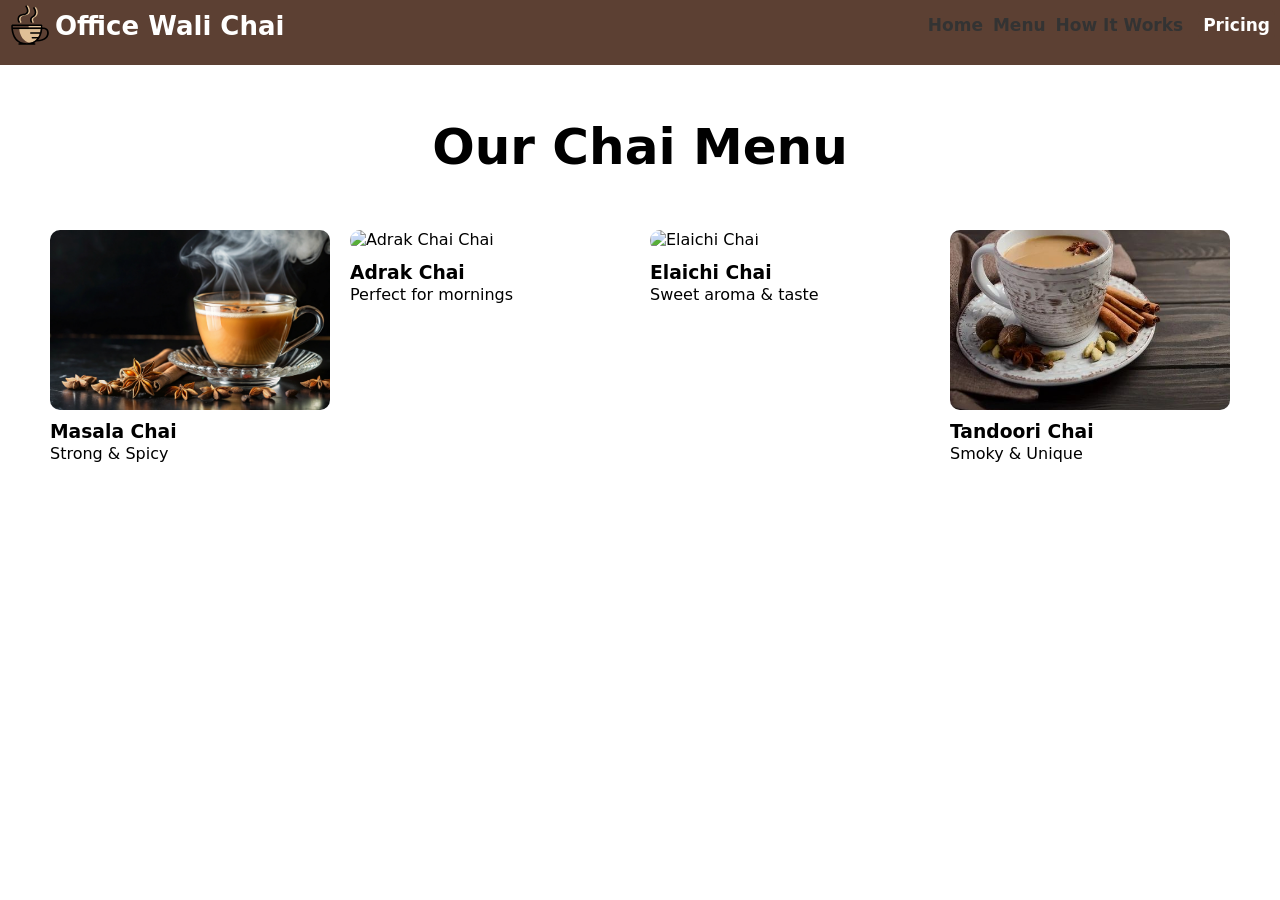
==== menu.html @ b292b32b "Add files via upload" ====
<!DOCTYPE html>
<html lang="en">
<head>
  <meta charset="UTF-8">
  <meta name="viewport" content="width=device-width, initial-scale=1.0">
  <title>Menu | Office Wali Chai</title>
  <link rel="stylesheet" href="style.css">
</head>
<body>

  <header class="hd">
    <div class="row">
      <div class="col-3">
        <div class="logo">
          <img src="image/coffe-svgrepo-com.svg" alt="coffe">
          <h1>Office Wali Chai</h1>
        </div>
      </div>
      <div class="col-9">
        <nav>
          <ul class="flex align-right">
            <li><a href="index.html">Home</a></li>
            <li><a href="menu.html">Menu</a></li>
            <li><a href="how.html">How It Works</a></li>
            <li><a href="pricing.html" class="nav-btn">Pricing</a></li>
          </ul>
        </nav>
      </div>
    </div>
  </header>

<div class="wrap-88">
    <div class="container">
        <h2 class="center" style="margin: 50px 0; text-align: center; font-size: 50px;">Our Chai Menu</h2>
        <div class="row menu-section">
            <div class="col-3 menu-item">
                <img src="image/masa-chai.jpg" alt="Masala Chai "
                    style="width:100%; height:180px; object-fit:cover; border-radius:10px; margin-bottom: 10px;">
                <h3>Masala Chai</h3>
                <p>Strong & Spicy</p>
            </div>

            <div class="col-3 menu-item">
                <img src="image/ginger-chai.jpg" alt="Adrak Chai Chai"
                    style="width:100%; height:180px; object-fit:cover ;  border-radius:10px; top: -80; margin-bottom: 10px; ">
                <h3>Adrak Chai</h3>
                <p>Perfect for mornings</p>
            </div>

            <div class="col-3 menu-item">
                <img src="image/elachi-chai.jpg" alt="Elaichi Chai"
                    style="width:100%; height:180px; object-fit:cover; border-radius:10px; top: -80; margin-bottom: 10px;">
                <h3>Elaichi Chai</h3>
                <p>Sweet aroma & taste</p>
            </div>

            <div class="col-3 menu-item">
                <img src="image/tandoori-chai.jpg" alt="Tandoori Chai"
                    style="width:100%; height:180px; object-fit:cover; border-radius:10px; top: -80; margin-bottom: 10px;">
                <h3>Tandoori Chai</h3>
                <p>Smoky & Unique</p>
            </div>

        </div>
    </div>
</div>

</body>
</html>
---- style.css ----
*,::before,::after {margin: 0;box-sizing: border-box;}


   ul {list-style: none; padding: 0;}
   button {cursor: pointer;}
   label {display: inline-block;}
   img { vertical-align: bottom;}
   a{text-decoration: none; display: inline-block;}

   html {font-size:10px;
    --ff:"poppins", system-ui, sans-serif ;}
    :root{
        --primary-brown:#5c4033;
        --light-brown:#f5e9da;
    --accent-yellow: #e0c097;
     --text-dark: #333333;
    --text-light:#ffffff;}
    body {font: 16px/1.3  "poppins", system-ui, sans-serif;  background-color: var(--text-light);}

   .container {max-width: 1200px; margin: auto; padding: 0 1rem;}

   .hd {background: var(--primary-brown); position: sticky; top: 0;}


   .row{ display: grid; grid-template-columns: repeat(12,1fr); gap:2rem;}
   .col-1 {grid-column: span 1;}
   .col-2 {grid-column: span 2;}
   .col-3 {grid-column: span 3;}
   .col-4 {grid-column: span 4;}
   .col-5 { grid-column: span 5;}
   .col-6 {grid-column: span 6;}
   .col-7 {grid-column: span 7;}
   .col-8 {grid-column: span 8;} 
   .col-9 {grid-column: span 9;}
   .col-10 {grid-column: span 10;}
   .col-11 {grid-column: span 11;}
   .col-12 {grid-column: span 12;}

   .flex{display: flex;}
   .justify-space-between{justify-content: space-between;}
   .C{ justify-content: center;}
   .align-right{justify-content: right;}
  
   .text-center{ text-align: center;}
      .asif{color: #f5e9da;}

   .wrap1{
    background-color: var(--primary-brown);
    margin-top: 0 !important;
    padding: 0 !important;
    margin: 0;
   }
  header{
    padding: 10px 5px 10px 5px;
     position: sticky;
     top: 0px;
     background-color: var(--text-light);
  }
   
  .logo { display: flex;}
  .logo img{ width: 50px; height: 55px; margin-top:-10px;}

   h1{
    color: #fff; font-size: 26px;
   }
   h1 img { margin-right: -15px;}

   nav ul li a {
     font: 700 17px var(--ff);
    color: #333333;   padding: 5px 5px 5px 5px;
    background-color: transparent; border-radius: 5px;
   }
   .nav-btn{
    background-color:var(--primary-brown);
    color: #ffffff;
    margin-left: 10px;
   }
  
  .hero-container{  margin-bottom: 80px; padding-bottom: 30px;}
    
   .pg1-t h2{
    font:700 85px/90px var(--ff);
   }
   .pg1-t p {
    font: 500 30px/40px var(--ff);
    margin: 20px 0px 20px 0px;
   }
   .pg1-t .p1-b1{ 
    background-color: var(--primary-brown); color: #ffffff;
    padding: 10px 15px 10px 15px; border-radius: 5px; font-weight: 600;
}
  .pg1-t .p1-b2{
    background-color: var(--accent-yellow); color:var(--text-dark);
    padding: 10px 15px 10px 15px; border-radius: 5px; font-weight: 650;
}


  
   .pg1-img{
    margin-top: 50px;
   }
 .pg1-img img{
    border-radius: 50px;
    width: 550px; height: 400px;
    margin: -15px 10px 0px 10px;
 }
     .img2{ width: 600px;height: 600px;border-radius: 5px; 
    }

 .pg2-t h2{
  font: 600 80px var(--ff);
 }
.pg2-t .know{font: 600 40px var(--ff); margin: 10px;}
.pg2-t h3{ 
   font: 600 50px var(--ff);
}
.pg2-t .story{
  font: 400 20px/30px var(--ff);
}



 /* wrap-3 start  */

.chai-pricing-section {
  background: #fff8f2;
  padding: 60px 0;
  font-family: 'Poppins', sans-serif;
  text-align: center;
}

.pricing-header h1 {
  font-size: 2.5rem;
  color: #c65a00;
  margin-bottom: 10px;
}

.pricing-header p {
  color: #555;
  font-size: 1.1rem;
  margin-bottom: 50px;
}

.pricing-row {
  display: flex;
  justify-content: center;
  flex-wrap: wrap;
  gap: 30px;
}

.pricing-card {
  background: #fff;
  width: 300px;
  border-radius: 16px;
  box-shadow: 0px 5px 15px rgba(0,0,0,0.1);
  transition: 0.3s ease;
}

.pricing-card:hover {
  transform: translateY(-8px);
  box-shadow: 0px 6px 25px rgba(198,90,0,0.3);
}


.card-header {
  background: #fbe4cc;
  padding: 15px;
  border-radius: 16px 16px 0 0;
}

.card-header h3 {
  color: #c65a00;
  font-size: 1.4rem;
  margin: 0;
}


.card-body {
  padding: 25px 20px;
}

.card-body h2 {
  font-size: 2rem;
  color: #000;
  margin-bottom: 15px;
}

.card-body span {
  font-size: 1rem;
  color: #777;
}

.card-body ul {
  list-style: none;
  padding: 0;
  margin: 15px 0;
}

.card-body ul li {
  margin: 8px 0;
  color: #555;
}


.btn {
  display: inline-block;
  background: #c65a00;
  color: #fff;
  text-decoration: none;
  padding: 10px 25px;
  border-radius: 25px;
  font-weight: 500;
  transition: 0.3s ease;
}

.btn:hover {
  background: #ff8b2c;
}

.active .card-header {
  background: #ffdab8;
}

.highlight-btn {
  background: #ff8b2c;
}

.highlight-btn:hover {
  background: #ffb15e;
}

@media (max-width: 900px) {
  .pricing-row {
    flex-direction: column;
    align-items: center;
  }
}

/* wrap-3 end  */

 /* wrap-4 */

.wrap-4{
  margin-bottom: 20px;
}

 .custom-card {
  height: 100%;
  padding: 40px;
  border-radius: 15px;
  box-sizing: border-box;
  margin-bottom: 20px;
}

.custom-card p{
  margin: 20px 0;
}

.dark-card {
  background-color:#5c4033 ;
  color: #fff;
}

.light-card {
  background-color:#f5e9da;
  color: #5c4033;
  Border: #c65a00;
}

.dark-btn {
  background-color: #e0c097;
  color: #5c4033;
}

.dark-btn:hover {
 background-color: #ffb15e;
}

.light-btn {
  background-color: #5c4033;
  color: #ffffff;
}

.light-btn:hover {
   background-color: #c65a00;
}

/* Responsive: Column stacking on small screens */
@media (max-width: 768px) {
  .col-6 {
    grid-column: span 12;
  }
}

/* wrap-5 */
.team-section {
  display: grid;
  grid-template-columns: repeat(12, 1fr);
  gap: 20px;
  margin: 50px 0;
}

.col-4 {
  grid-column: span 4;
}

.team-card {
  background-color: #f5e9da; /* Light brown */
  padding: 25px;
  text-align: center;
  border-radius: 15px;
  box-shadow: 0 5px 15px rgba(0,0,0,0.1);
  display: flex;
  flex-direction: column;
  align-items: center;
  transition: transform 0.3s ease;
}

.team-card:hover {
  transform: translateY(-8px);
  box-shadow: 0 8px 20px rgba(92,64,51,0.3);
}

.team-img {
  width: 140px;
  height: 140px;
  object-fit: cover; /* ensure image fits */
  border-radius: 50%;
  margin-bottom: 15px;
}

.team-card h2 {
  font-size: 1.6rem;
  color: #5c4033;
  margin-bottom: 10px;
}

.team-card p {
  font-size: 1rem;
  color: #333;
  margin-bottom: 15px;
}

.team-btn {
  background-color: #5c4033;
  color: #fff;
  padding: 10px 20px;
  border-radius: 8px;
  text-decoration: none;
  font-weight: 500;
  transition: 0.3s ease;
}

.team-btn:hover {
  background-color: #c65a00;
}

/* Responsive: stack columns on smaller screens */
@media (max-width: 900px) {
  .col-4 {
    grid-column: span 12;
  }
}

/* wrap-5 end  */







/* footer */

.site-footer {
  background-color: var(--primary-brown) ;
  color: #ddd;
  padding: 40px 0 20px;
  font-family: 'Poppins', sans-serif;
}

.footer-container {
  display: flex;
  justify-content: space-between;
  flex-wrap: wrap;
  gap: 20px;
  width: 90%;
  margin: auto;
}

.footer-container h3 {
  color: #fff;
  margin-bottom: 10px;
}

.footer-about p,
.footer-contact p,
.footer-social a {
  font-size: 14px;
  color: #fff;
}

.footer-contact a,
.footer-social a {
   color: #fff;
  text-decoration: none;
}

.footer-contact a:hover,
.footer-social a:hover {
  color: #ff9800;
  text-decoration: underline;
}

.footer-bottom {
  text-align: center;
  margin-top: 20px;
  padding-top: 10px;
  border-top: 1px solid #444;
  font-size: 13px;
   color: #fff;
}

/* Responsive */


@media (max-width: 768px) {
  .footer-container {
    flex-direction: column;
    text-align: center;
  }
}
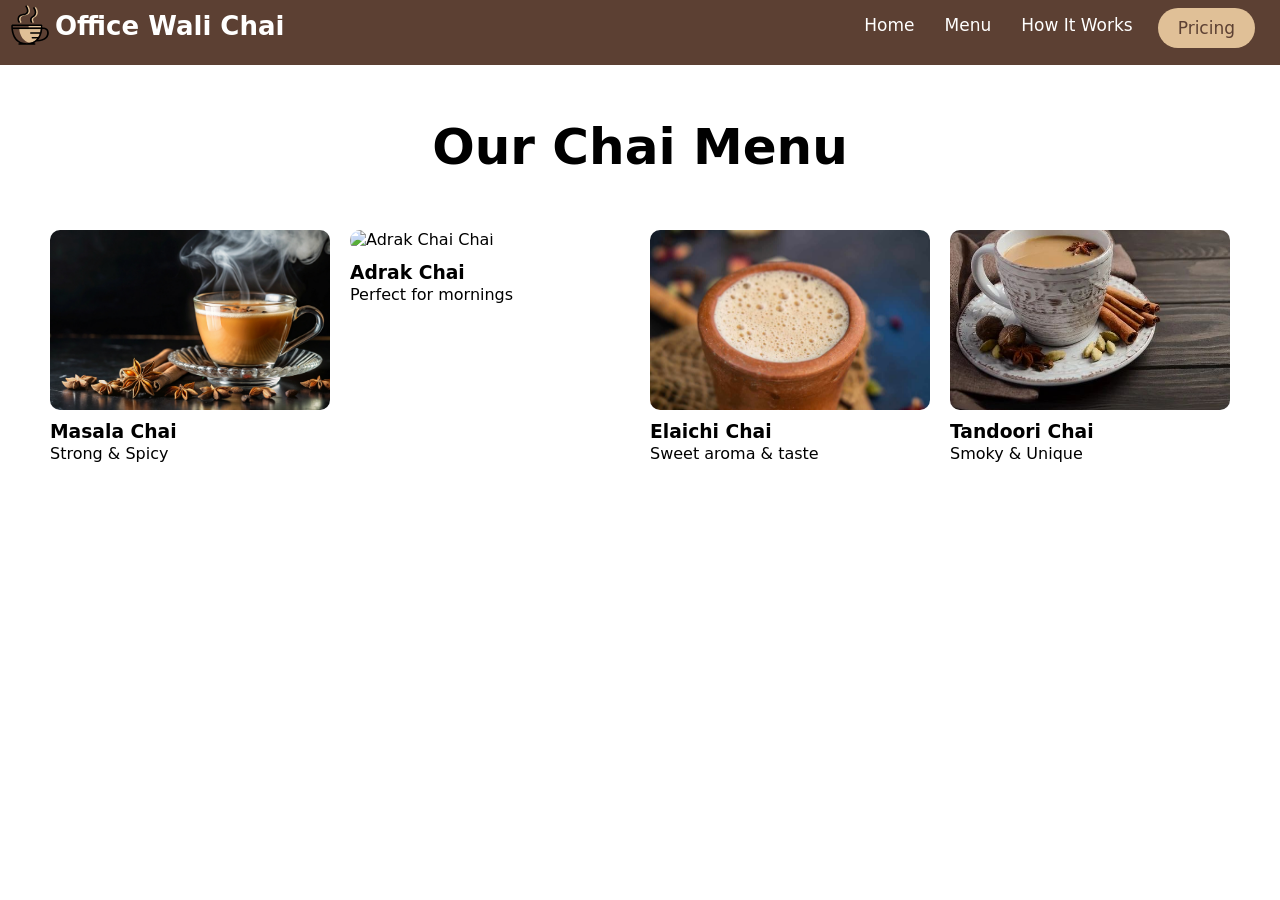
==== commit 016f1142: "Add files via upload" ====
--- a/menu.html
+++ b/menu.html
@@ -48,7 +48,7 @@
             </div>
 
             <div class="col-3 menu-item">
-                <img src="image/elachi-chai.jpg" alt="Elaichi Chai"
+                <img src="image/Elaichi-Chai.jpg" alt="Elaichi Chai"
                     style="width:100%; height:180px; object-fit:cover; border-radius:10px; top: -80; margin-bottom: 10px;">
                 <h3>Elaichi Chai</h3>
                 <p>Sweet aroma & taste</p>
--- a/style.css
+++ b/style.css
@@ -66,24 +66,34 @@
    h1 img { margin-right: -15px;}
 
    nav ul li a {
-     font: 700 17px var(--ff);
-    color: #333333;   padding: 5px 5px 5px 5px;
+     font: 500 17px var(--ff);
+    color:  #fff ;   padding: 5px 5px 5px 5px;
     background-color: transparent; border-radius: 5px;
+    margin-right: 20px;
    }
    .nav-btn{
-    background-color:var(--primary-brown);
-    color: #ffffff;
-    margin-left: 10px;
+    display: inline-block;
+    color: #5c4033;
+    font-weight: 500;
+    background-color: #e0c097;
+    text-decoration: none;
+    padding: 10px 20px ;
+    border-radius: 25px;
+    transition: 0.3s;
+    margin-top: -2px;
    }
   
-  .hero-container{  margin-bottom: 80px; padding-bottom: 30px;}
+  .hero-container{  margin-bottom: 80px; padding-top: 50px; padding-bottom: 100px; }
     
    .pg1-t h2{
-    font:700 85px/90px var(--ff);
+    margin-top: 20px;
+    font:700 70px/80px var(--ff);
+    color: #e0c097;
    }
    .pg1-t p {
     font: 500 30px/40px var(--ff);
     margin: 20px 0px 20px 0px;
+    color: #e0c097;
    }
    .pg1-t .p1-b1{ 
     background-color: var(--primary-brown); color: #ffffff;
@@ -108,7 +118,8 @@
     }
 
  .pg2-t h2{
-  font: 600 80px var(--ff);
+  font: 600 60px var(--ff);
+  margin-left: 10px;
  }
 .pg2-t .know{font: 600 40px var(--ff); margin: 10px;}
 .pg2-t h3{ 
@@ -121,6 +132,10 @@
 
 
  /* wrap-3 start  */
+
+ .wrap-3{
+  padding: 60px 0 ;
+ }
 
 .chai-pricing-section {
   background: #fff8f2;
@@ -129,8 +144,8 @@
   text-align: center;
 }
 
-.pricing-header h1 {
-  font-size: 2.5rem;
+.pricing-header h2 {
+  font-size: 1rem;
   color: #c65a00;
   margin-bottom: 10px;
 }
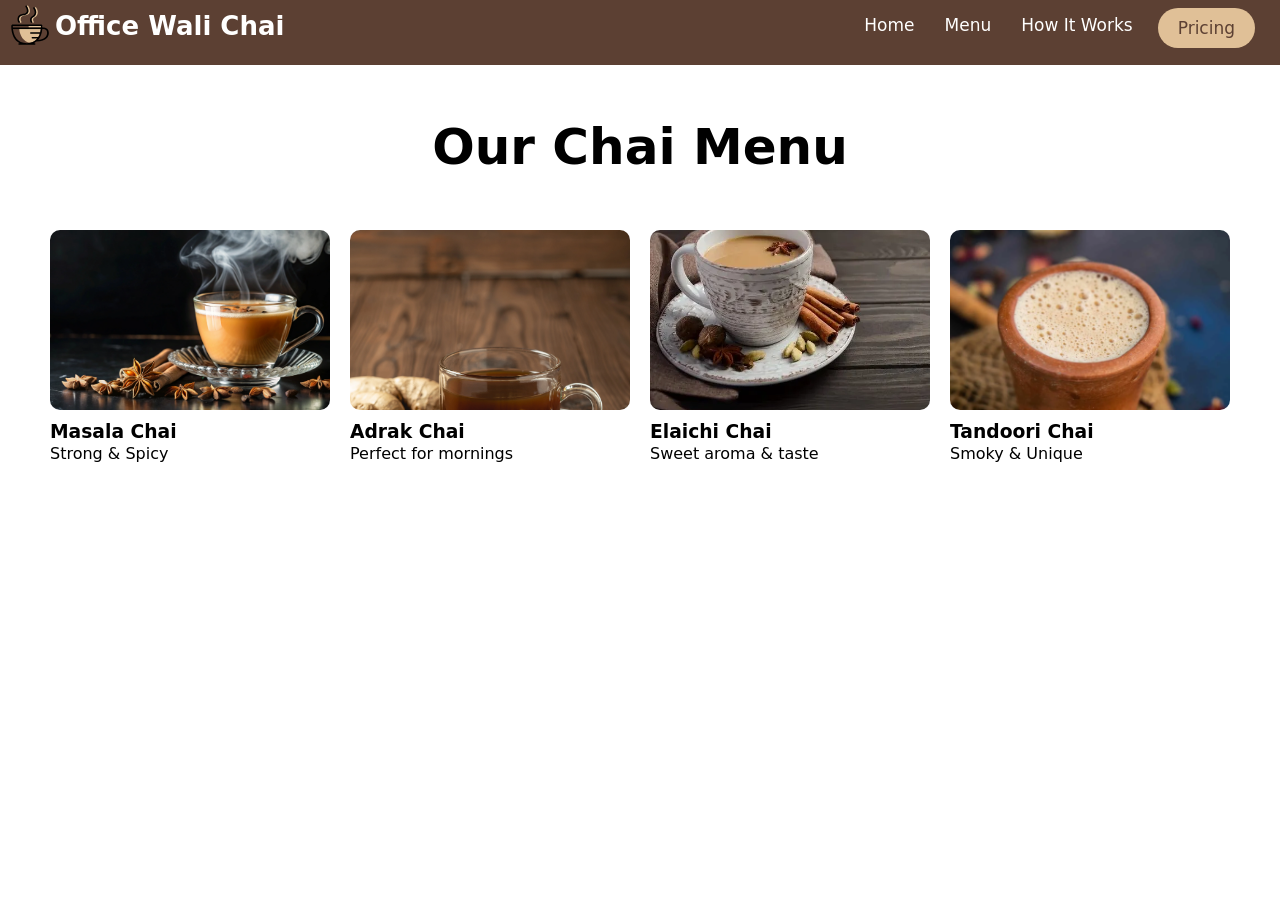
==== commit f4682678: "Add files via upload" ====
--- a/menu.html
+++ b/menu.html
@@ -34,28 +34,28 @@
         <h2 class="center" style="margin: 50px 0; text-align: center; font-size: 50px;">Our Chai Menu</h2>
         <div class="row menu-section">
             <div class="col-3 menu-item">
-                <img src="image/masa-chai.jpg" alt="Masala Chai "
+                <img src="image/masa-chai.webp" alt="Masala Chai "
                     style="width:100%; height:180px; object-fit:cover; border-radius:10px; margin-bottom: 10px;">
                 <h3>Masala Chai</h3>
                 <p>Strong & Spicy</p>
             </div>
 
             <div class="col-3 menu-item">
-                <img src="image/ginger-chai.jpg" alt="Adrak Chai Chai"
+                <img src="image/ginger-chai.webp" alt="Adrak Chai Chai"
                     style="width:100%; height:180px; object-fit:cover ;  border-radius:10px; top: -80; margin-bottom: 10px; ">
                 <h3>Adrak Chai</h3>
                 <p>Perfect for mornings</p>
             </div>
 
             <div class="col-3 menu-item">
-                <img src="image/Elaichi-Chai.jpg" alt="Elaichi Chai"
+                <img src="image/tandoori-chai.webp" alt="Elaichi Chai"
                     style="width:100%; height:180px; object-fit:cover; border-radius:10px; top: -80; margin-bottom: 10px;">
                 <h3>Elaichi Chai</h3>
                 <p>Sweet aroma & taste</p>
             </div>
 
             <div class="col-3 menu-item">
-                <img src="image/tandoori-chai.jpg" alt="Tandoori Chai"
+                <img src="image/Elaichi-Chai.webp" alt="Tandoori Chai"
                     style="width:100%; height:180px; object-fit:cover; border-radius:10px; top: -80; margin-bottom: 10px;">
                 <h3>Tandoori Chai</h3>
                 <p>Smoky & Unique</p>
--- a/style.css
+++ b/style.css
@@ -244,12 +244,6 @@
   background: #ffb15e;
 }
 
-@media (max-width: 900px) {
-  .pricing-row {
-    flex-direction: column;
-    align-items: center;
-  }
-}
 
 /* wrap-3 end  */
 
@@ -300,12 +294,6 @@
    background-color: #c65a00;
 }
 
-/* Responsive: Column stacking on small screens */
-@media (max-width: 768px) {
-  .col-6 {
-    grid-column: span 12;
-  }
-}
 
 /* wrap-5 */
 .team-section {
@@ -370,19 +358,7 @@
   background-color: #c65a00;
 }
 
-/* Responsive: stack columns on smaller screens */
-@media (max-width: 900px) {
-  .col-4 {
-    grid-column: span 12;
-  }
-}
-
 /* wrap-5 end  */
-
-
-
-
-
 
 
 /* footer */
@@ -436,12 +412,108 @@
    color: #fff;
 }
 
-/* Responsive */
-
-
-@media (max-width: 768px) {
+ /* responsive  */
+
+ @media (max-width: 992px) {
+  header {
+    text-align: center;
+  }
+
+  nav ul {
+    display: flex;
+    flex-direction: column;
+    align-items: center;
+    gap: 10px;
+  }
+
+  .pg1-t h2 {
+    font-size: 45px;
+    line-height: 55px;
+  }
+
+  .pg1-t p {
+    font-size: 22px;
+    line-height: 30px;
+  }
+
+  .pg1-img img {
+    width: 400px;
+    height: auto;
+  }
+}
+
+/* Mobile  */
+
+@media (max-width: 600px) {
+
+  .row {
+    grid-template-columns: 1fr !important;
+  }
+
+  header {
+    padding: 15px;
+  }
+
+  .logo img {
+    width: 45px;
+    height: 45px;
+  }
+
+  nav ul {
+    flex-direction: column;
+    align-items: center;
+  }
+
+  .pg1-t {
+    text-align: center;
+  }
+
+  .pg1-t h2 {
+    font-size: 35px;
+    line-height: 45px;
+  }
+
+  .pg1-t p {
+    font-size: 18px;
+    line-height: 28px;
+  }
+
+  .pg1-t .p1-b1, 
+  .pg1-t .p1-b2 {
+    display: inline-block;
+    margin: 5px;
+  }
+
+  .pg1-img img {
+    width: 100%;
+    height: auto;
+    margin-top: 20px;
+  }
+
+  .pg2-t h2 {
+    font-size: 35px;
+    text-align: center;
+  }
+
+  .pg2-t .story {
+    font-size: 16px;
+    line-height: 24px;
+    text-align: center;
+  }
+
+  .team-section {
+    grid-template-columns: 1fr;
+  }
+
+  .team-card {
+    width: 90%;
+    margin: auto;
+  }
+
   .footer-container {
     flex-direction: column;
     text-align: center;
   }
-}+}
+
+/* Responsive end */
